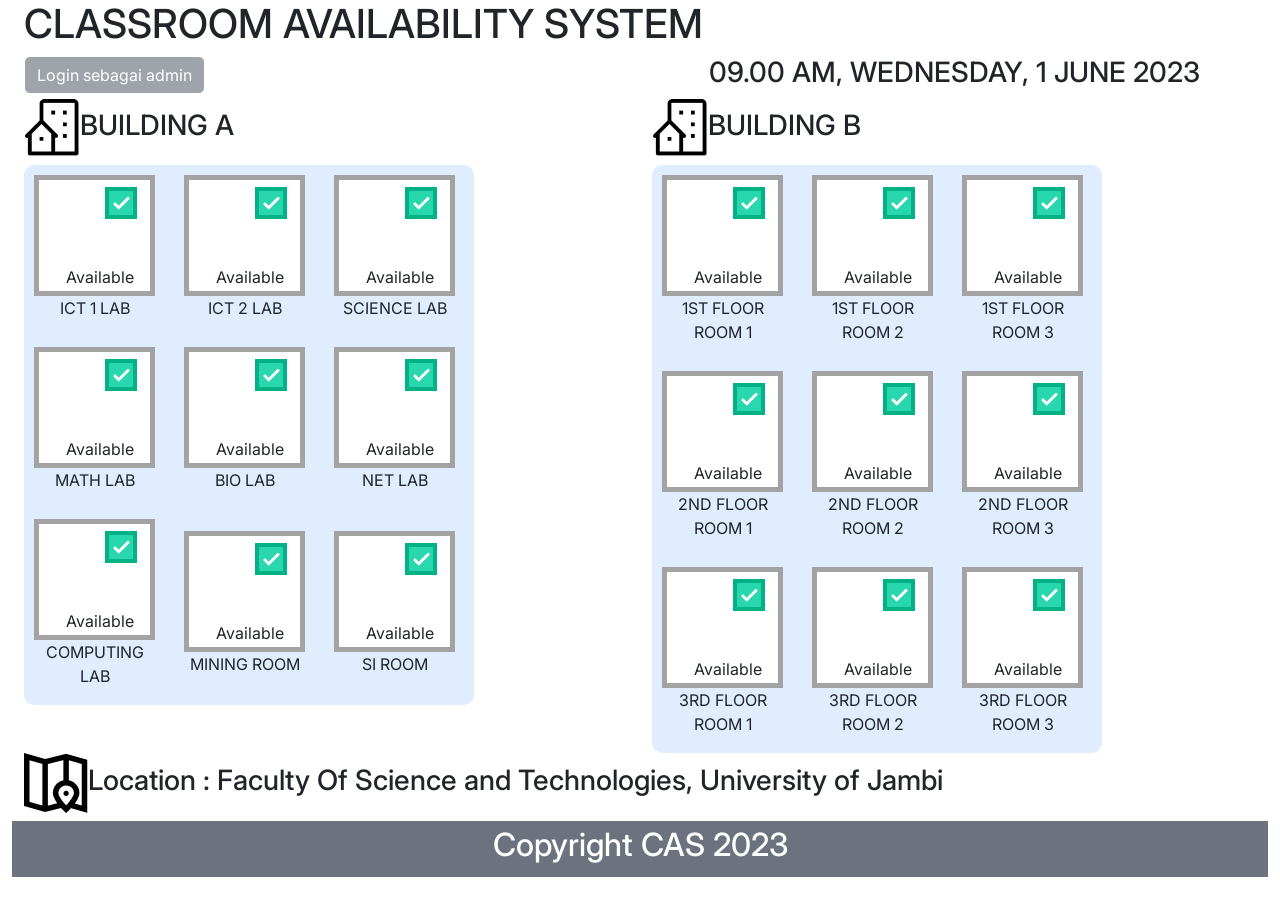
==== admin.html @ eb52f8c9 "first commit" ====
<!DOCTYPE html>
<html lang="en">
  <head>
    <meta charset="UTF-8" />
    <meta http-equiv="X-UA-Compatible" content="IE=edge" />
    <meta name="viewport" content="width=device-width, initial-scale=1.0" />
    <link rel="stylesheet" href="css/bootstrap.css" />
    <link rel="stylesheet" href="css/custom.css" />
    <link rel="preconnect" href="https://fonts.googleapis.com" />
    <link rel="preconnect" href="https://fonts.gstatic.com" crossorigin />
    <link
      href="https://fonts.googleapis.com/css2?family=Inter:wght@100;200;300;400;500;600;700;800;900&display=swap"
      rel="stylesheet"
    />
    <title>Classroom Availability System</title>
  </head>
  <body>
    <div class="container-fluid">
      <div class="container-xxl">
        <header><h1>CLASSROOM AVAILABILITY SYSTEM</h1></header>

        <nav class="row">
          <div class="col">
            <button class="btn bg-secondary text-white disabled">
              Login sebagai admin
            </button>
          </div>
          <div class="col text-center">
            <h3>09.00 AM, WEDNESDAY, 1 JUNE 2023</h3>
          </div>
        </nav>

        <section class="row">
          <div class="col">
            <h3><img src="img/building.png" />BUILDING A</h3>
          </div>
          <div class="col">
            <h3><img src="img/building.png" />BUILDING B</h3>
          </div>
        </section>

        <section class="row">
          <div class="col">
            <table class="bg-satunya">
              <tbody>
                <tr>
                  <td>
                    <div class="kotak" id="kotaka1">
                      <button class="btn float-end" id="buttona1">
                        <img src="img/check.png" alt="" class="" id="imga1" />
                      </button>
                      <p class="text-center">Available</p>
                    </div>
                    <p>ICT 1 LAB</p>
                  </td>
                  <td>
                    <div class="kotak" id="kotaka2">
                      <button class="btn float-end" id="buttona2">
                        <img src="img/check.png" alt="" class="" id="imga2" />
                      </button>
                      <p class="text-center">Available</p>
                    </div>
                    <p>ICT 2 LAB</p>
                  </td>
                  <td>
                    <div class="kotak" id="kotaka3">
                      <button class="btn float-end" id="buttona3">
                        <img src="img/check.png" alt="" class="" id="imga3" />
                      </button>
                      <p class="text-center">Available</p>
                    </div>
                    <p>SCIENCE LAB</p>
                  </td>
                </tr>
                <tr>
                  <td>
                    <div class="kotak" id="kotaka4">
                      <button class="btn float-end" id="buttona4">
                        <img src="img/check.png" alt="" class="" id="imga4" />
                      </button>
                      <p class="text-center">Available</p>
                    </div>
                    <p>MATH LAB</p>
                  </td>
                  <td>
                    <div class="kotak" id="kotaka5">
                      <button class="btn float-end" id="buttona5">
                        <img src="img/check.png" alt="" class="" id="imga5" />
                      </button>
                      <p class="text-center">Available</p>
                    </div>
                    <p>BIO LAB</p>
                  </td>
                  <td>
                    <div class="kotak" id="kotaka6">
                      <button class="btn float-end" id="buttona6">
                        <img src="img/check.png" alt="" class="" id="imga6" />
                      </button>
                      <p class="text-center">Available</p>
                    </div>
                    <p>NET LAB</p>
                  </td>
                </tr>
                <tr>
                  <td>
                    <div class="kotak" id="kotaka7">
                      <button class="btn float-end" id="buttona7">
                        <img src="img/check.png" alt="" class="" id="imga7" />
                      </button>
                      <p class="text-center">Available</p>
                    </div>
                    <p>COMPUTING LAB</p>
                  </td>
                  <td>
                    <div class="kotak" id="kotaka8">
                      <button class="btn float-end" id="buttona8">
                        <img src="img/check.png" alt="" class="" id="imga8" />
                      </button>
                      <p class="text-center">Available</p>
                    </div>
                    <p>MINING ROOM</p>
                  </td>
                  <td>
                    <div class="kotak" id="kotaka9">
                      <button class="btn float-end" id="buttona9">
                        <img src="img/check.png" alt="" class="" id="imga9" />
                      </button>
                      <p class="text-center">Available</p>
                    </div>
                    <p>SI ROOM</p>
                  </td>
                </tr>
              </tbody>
            </table>
          </div>
          <div class="col">
            <table class="bg-satunya">
              <tbody>
                <tr>
                  <td>
                    <div class="kotak" id="kotakb1">
                      <button class="btn float-end" id="buttonb1">
                        <img src="img/check.png" alt="" class="" id="imgb1" />
                      </button>
                      <p class="text-center">Available</p>
                    </div>
                    <p>1ST FLOOR ROOM 1</p>
                  </td>
                  <td>
                    <div class="kotak" id="kotakb2">
                      <button class="btn float-end" id="buttonb2">
                        <img src="img/check.png" alt="" class="" id="imgb2" />
                      </button>
                      <p class="text-center">Available</p>
                    </div>
                    <p>1ST FLOOR ROOM 2</p>
                  </td>
                  <td>
                    <div class="kotak" id="kotakb3">
                      <button class="btn float-end" id="buttonb3">
                        <img src="img/check.png" alt="" class="" id="imgb3" />
                      </button>
                      <p class="text-center">Available</p>
                    </div>
                    <p>1ST FLOOR ROOM 3</p>
                  </td>
                </tr>
                <tr>
                  <td>
                    <div class="kotak" id="kotakb4">
                      <button class="btn float-end" id="buttonb4">
                        <img src="img/check.png" alt="" class="" id="imgb4" />
                      </button>
                      <p class="text-center">Available</p>
                    </div>
                    <p>2ND FLOOR ROOM 1</p>
                  </td>
                  <td>
                    <div class="kotak" id="kotakb5">
                      <button class="btn float-end" id="buttonb5">
                        <img src="img/check.png" alt="" class="" id="imgb5" />
                      </button>
                      <p class="text-center">Available</p>
                    </div>
                    <p>2ND FLOOR ROOM 2</p>
                  </td>
                  <td>
                    <div class="kotak" id="kotakb6">
                      <button class="btn float-end" id="buttonb6">
                        <img src="img/check.png" alt="" class="" id="imgb6" />
                      </button>
                      <p class="text-center">Available</p>
                    </div>
                    <p>2ND FLOOR ROOM 3</p>
                  </td>
                </tr>
                <tr>
                  <td>
                    <div class="kotak" id="kotakb7">
                      <button class="btn float-end" id="buttonb7">
                        <img src="img/check.png" alt="" class="" id="imgb7" />
                      </button>
                      <p class="text-center">Available</p>
                    </div>
                    <p>3RD FLOOR ROOM 1</p>
                  </td>
                  <td>
                    <div class="kotak" id="kotakb8">
                      <button class="btn float-end" id="buttonb8">
                        <img src="img/check.png" alt="" class="" id="imgb8" />
                      </button>
                      <p class="text-center">Available</p>
                    </div>
                    <p>3RD FLOOR ROOM 2</p>
                  </td>
                  <td>
                    <div class="kotak" id="kotakb9">
                      <button class="btn float-end" id="buttonb9">
                        <img src="img/check.png" alt="" class="" id="imgb9" />
                      </button>
                      <p class="text-center">Available</p>
                    </div>
                    <p>3RD FLOOR ROOM 3</p>
                  </td>
                </tr>
              </tbody>
            </table>
          </div>
        </section>

        <section>
          <h3>
            <img src="img/map.png" alt="" />Location : Faculty Of Science and
            Technologies, University of Jambi
          </h3>
        </section>
      </div>
      <footer class="text-center bg-utama text-white">
        <h2>Copyright CAS 2023</h2>
      </footer>
      <script>
        function toggleAvailability(buttonId, imgId, kotakId) {
          const button = document.getElementById(buttonId);
          const img = document.getElementById(imgId);
          const kotak = document.getElementById(kotakId);
          const pText = kotak.querySelector("p");

          button.addEventListener("click", () => {
            if (pText.textContent.includes("Available")) {
              img.src = "img/uncheck.png";
              kotak.className = "kotakmerah";
              pText.textContent = "Filled";
            } else {
              img.src = "img/check.png";
              kotak.className = "kotak";
              pText.textContent = "Available";
            }
          });
        }

        for (let i = 1; i <= 9; i++) {
          toggleAvailability(`buttona${i}`, `imga${i}`, `kotaka${i}`);
        }
        for (let i = 1; i <= 9; i++) {
          toggleAvailability(`buttonb${i}`, `imgb${i}`, `kotakb${i}`);
        }
      </script>
    </div>
  </body>
</html>
---- css/custom.css ----
* {
  font-family: "Inter", sans-serif;
}
.bg-utama {
  background-color: #6c737e;
}
.bg-satunya {
  background-color: #dfedfe;
}
.bg-satunyalagi {
  background: #b5cfd8;
}
footer {
  padding-top: 5px;
  padding-bottom: 5px;
}
.kotak {
  width: 121px;
  height: 121px;
  border-style: solid;
  border: 5px solid #a3a3a3;
  background-color: white;
}
.kotakmerah {
  width: 121px;
  height: 121px;
  border-style: solid;
  border: 5px solid #be5a5a;
  background-color: #ffadad;
}
.kotakmerah p {
  padding-top: 85px;
}
.kotak p {
  padding-top: 85px;
}
table {
  border-radius: 10px;
}
td {
  padding-top: 10px;
  padding-left: 10px;
  width: 150px;
}
td p {
  width: 121px;
  text-align: center;
}
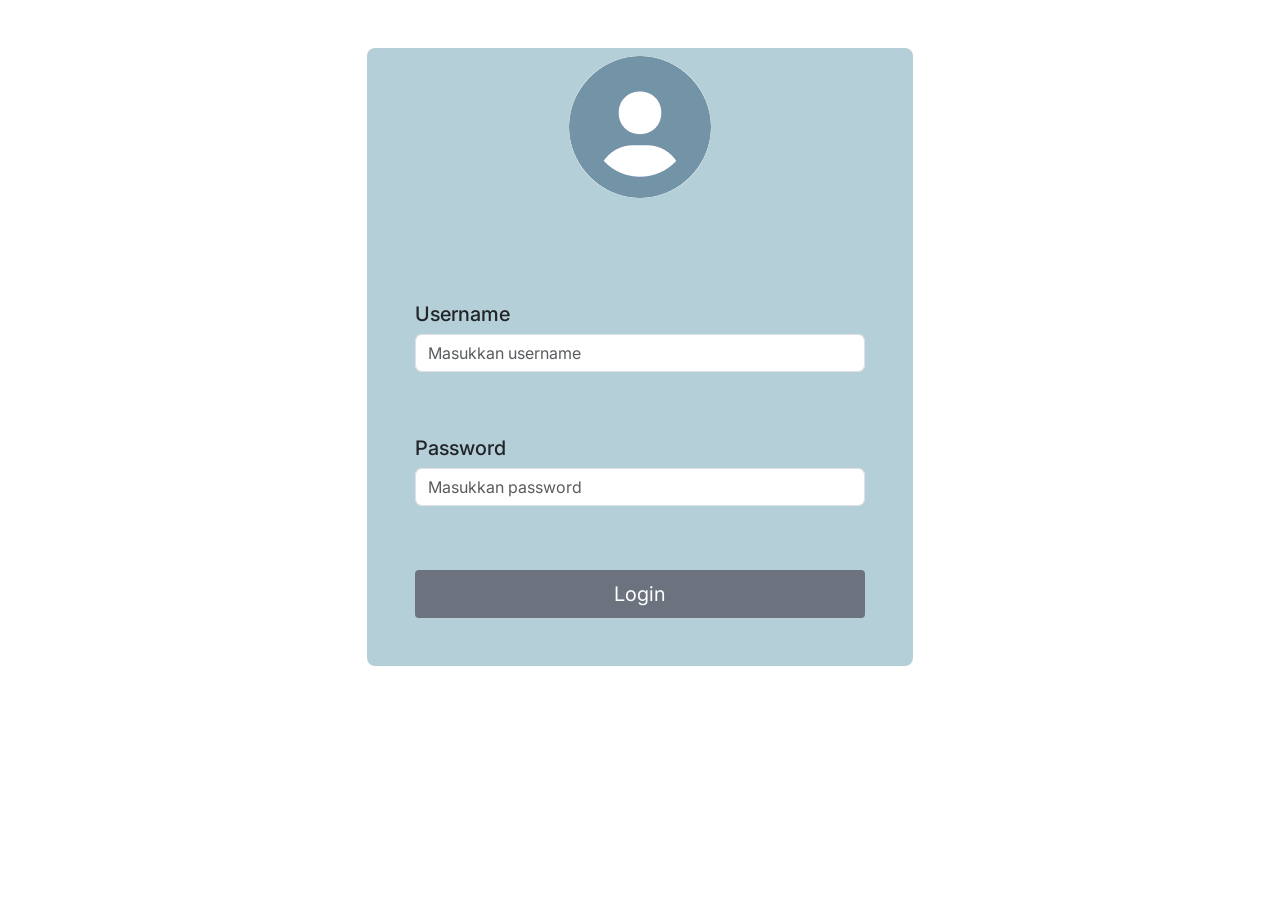
==== commit 1b5d7e78: "feat: implement Classroom Availability System (CAS) with admin login and room status management - Ad" ====
--- a/admin.html
+++ b/admin.html
@@ -1,270 +1,14 @@
 <!DOCTYPE html>
-<html lang="en">
+<html lang="id">
   <head>
     <meta charset="UTF-8" />
-    <meta http-equiv="X-UA-Compatible" content="IE=edge" />
-    <meta name="viewport" content="width=device-width, initial-scale=1.0" />
-    <link rel="stylesheet" href="css/bootstrap.css" />
-    <link rel="stylesheet" href="css/custom.css" />
-    <link rel="preconnect" href="https://fonts.googleapis.com" />
-    <link rel="preconnect" href="https://fonts.gstatic.com" crossorigin />
-    <link
-      href="https://fonts.googleapis.com/css2?family=Inter:wght@100;200;300;400;500;600;700;800;900&display=swap"
-      rel="stylesheet"
-    />
-    <title>Classroom Availability System</title>
+    <meta http-equiv="refresh" content="0; url=admin-dashboard.html" />
+    <title>CAS - Redirect</title>
+    <script>
+      window.location.replace("admin-dashboard.html");
+    </script>
   </head>
   <body>
-    <div class="container-fluid">
-      <div class="container-xxl">
-        <header><h1>CLASSROOM AVAILABILITY SYSTEM</h1></header>
-
-        <nav class="row">
-          <div class="col">
-            <button class="btn bg-secondary text-white disabled">
-              Login sebagai admin
-            </button>
-          </div>
-          <div class="col text-center">
-            <h3>09.00 AM, WEDNESDAY, 1 JUNE 2023</h3>
-          </div>
-        </nav>
-
-        <section class="row">
-          <div class="col">
-            <h3><img src="img/building.png" />BUILDING A</h3>
-          </div>
-          <div class="col">
-            <h3><img src="img/building.png" />BUILDING B</h3>
-          </div>
-        </section>
-
-        <section class="row">
-          <div class="col">
-            <table class="bg-satunya">
-              <tbody>
-                <tr>
-                  <td>
-                    <div class="kotak" id="kotaka1">
-                      <button class="btn float-end" id="buttona1">
-                        <img src="img/check.png" alt="" class="" id="imga1" />
-                      </button>
-                      <p class="text-center">Available</p>
-                    </div>
-                    <p>ICT 1 LAB</p>
-                  </td>
-                  <td>
-                    <div class="kotak" id="kotaka2">
-                      <button class="btn float-end" id="buttona2">
-                        <img src="img/check.png" alt="" class="" id="imga2" />
-                      </button>
-                      <p class="text-center">Available</p>
-                    </div>
-                    <p>ICT 2 LAB</p>
-                  </td>
-                  <td>
-                    <div class="kotak" id="kotaka3">
-                      <button class="btn float-end" id="buttona3">
-                        <img src="img/check.png" alt="" class="" id="imga3" />
-                      </button>
-                      <p class="text-center">Available</p>
-                    </div>
-                    <p>SCIENCE LAB</p>
-                  </td>
-                </tr>
-                <tr>
-                  <td>
-                    <div class="kotak" id="kotaka4">
-                      <button class="btn float-end" id="buttona4">
-                        <img src="img/check.png" alt="" class="" id="imga4" />
-                      </button>
-                      <p class="text-center">Available</p>
-                    </div>
-                    <p>MATH LAB</p>
-                  </td>
-                  <td>
-                    <div class="kotak" id="kotaka5">
-                      <button class="btn float-end" id="buttona5">
-                        <img src="img/check.png" alt="" class="" id="imga5" />
-                      </button>
-                      <p class="text-center">Available</p>
-                    </div>
-                    <p>BIO LAB</p>
-                  </td>
-                  <td>
-                    <div class="kotak" id="kotaka6">
-                      <button class="btn float-end" id="buttona6">
-                        <img src="img/check.png" alt="" class="" id="imga6" />
-                      </button>
-                      <p class="text-center">Available</p>
-                    </div>
-                    <p>NET LAB</p>
-                  </td>
-                </tr>
-                <tr>
-                  <td>
-                    <div class="kotak" id="kotaka7">
-                      <button class="btn float-end" id="buttona7">
-                        <img src="img/check.png" alt="" class="" id="imga7" />
-                      </button>
-                      <p class="text-center">Available</p>
-                    </div>
-                    <p>COMPUTING LAB</p>
-                  </td>
-                  <td>
-                    <div class="kotak" id="kotaka8">
-                      <button class="btn float-end" id="buttona8">
-                        <img src="img/check.png" alt="" class="" id="imga8" />
-                      </button>
-                      <p class="text-center">Available</p>
-                    </div>
-                    <p>MINING ROOM</p>
-                  </td>
-                  <td>
-                    <div class="kotak" id="kotaka9">
-                      <button class="btn float-end" id="buttona9">
-                        <img src="img/check.png" alt="" class="" id="imga9" />
-                      </button>
-                      <p class="text-center">Available</p>
-                    </div>
-                    <p>SI ROOM</p>
-                  </td>
-                </tr>
-              </tbody>
-            </table>
-          </div>
-          <div class="col">
-            <table class="bg-satunya">
-              <tbody>
-                <tr>
-                  <td>
-                    <div class="kotak" id="kotakb1">
-                      <button class="btn float-end" id="buttonb1">
-                        <img src="img/check.png" alt="" class="" id="imgb1" />
-                      </button>
-                      <p class="text-center">Available</p>
-                    </div>
-                    <p>1ST FLOOR ROOM 1</p>
-                  </td>
-                  <td>
-                    <div class="kotak" id="kotakb2">
-                      <button class="btn float-end" id="buttonb2">
-                        <img src="img/check.png" alt="" class="" id="imgb2" />
-                      </button>
-                      <p class="text-center">Available</p>
-                    </div>
-                    <p>1ST FLOOR ROOM 2</p>
-                  </td>
-                  <td>
-                    <div class="kotak" id="kotakb3">
-                      <button class="btn float-end" id="buttonb3">
-                        <img src="img/check.png" alt="" class="" id="imgb3" />
-                      </button>
-                      <p class="text-center">Available</p>
-                    </div>
-                    <p>1ST FLOOR ROOM 3</p>
-                  </td>
-                </tr>
-                <tr>
-                  <td>
-                    <div class="kotak" id="kotakb4">
-                      <button class="btn float-end" id="buttonb4">
-                        <img src="img/check.png" alt="" class="" id="imgb4" />
-                      </button>
-                      <p class="text-center">Available</p>
-                    </div>
-                    <p>2ND FLOOR ROOM 1</p>
-                  </td>
-                  <td>
-                    <div class="kotak" id="kotakb5">
-                      <button class="btn float-end" id="buttonb5">
-                        <img src="img/check.png" alt="" class="" id="imgb5" />
-                      </button>
-                      <p class="text-center">Available</p>
-                    </div>
-                    <p>2ND FLOOR ROOM 2</p>
-                  </td>
-                  <td>
-                    <div class="kotak" id="kotakb6">
-                      <button class="btn float-end" id="buttonb6">
-                        <img src="img/check.png" alt="" class="" id="imgb6" />
-                      </button>
-                      <p class="text-center">Available</p>
-                    </div>
-                    <p>2ND FLOOR ROOM 3</p>
-                  </td>
-                </tr>
-                <tr>
-                  <td>
-                    <div class="kotak" id="kotakb7">
-                      <button class="btn float-end" id="buttonb7">
-                        <img src="img/check.png" alt="" class="" id="imgb7" />
-                      </button>
-                      <p class="text-center">Available</p>
-                    </div>
-                    <p>3RD FLOOR ROOM 1</p>
-                  </td>
-                  <td>
-                    <div class="kotak" id="kotakb8">
-                      <button class="btn float-end" id="buttonb8">
-                        <img src="img/check.png" alt="" class="" id="imgb8" />
-                      </button>
-                      <p class="text-center">Available</p>
-                    </div>
-                    <p>3RD FLOOR ROOM 2</p>
-                  </td>
-                  <td>
-                    <div class="kotak" id="kotakb9">
-                      <button class="btn float-end" id="buttonb9">
-                        <img src="img/check.png" alt="" class="" id="imgb9" />
-                      </button>
-                      <p class="text-center">Available</p>
-                    </div>
-                    <p>3RD FLOOR ROOM 3</p>
-                  </td>
-                </tr>
-              </tbody>
-            </table>
-          </div>
-        </section>
-
-        <section>
-          <h3>
-            <img src="img/map.png" alt="" />Location : Faculty Of Science and
-            Technologies, University of Jambi
-          </h3>
-        </section>
-      </div>
-      <footer class="text-center bg-utama text-white">
-        <h2>Copyright CAS 2023</h2>
-      </footer>
-      <script>
-        function toggleAvailability(buttonId, imgId, kotakId) {
-          const button = document.getElementById(buttonId);
-          const img = document.getElementById(imgId);
-          const kotak = document.getElementById(kotakId);
-          const pText = kotak.querySelector("p");
-
-          button.addEventListener("click", () => {
-            if (pText.textContent.includes("Available")) {
-              img.src = "img/uncheck.png";
-              kotak.className = "kotakmerah";
-              pText.textContent = "Filled";
-            } else {
-              img.src = "img/check.png";
-              kotak.className = "kotak";
-              pText.textContent = "Available";
-            }
-          });
-        }
-
-        for (let i = 1; i <= 9; i++) {
-          toggleAvailability(`buttona${i}`, `imga${i}`, `kotaka${i}`);
-        }
-        for (let i = 1; i <= 9; i++) {
-          toggleAvailability(`buttonb${i}`, `imgb${i}`, `kotakb${i}`);
-        }
-      </script>
-    </div>
+    <p><a href="admin-dashboard.html">Buka panel admin</a></p>
   </body>
 </html>
